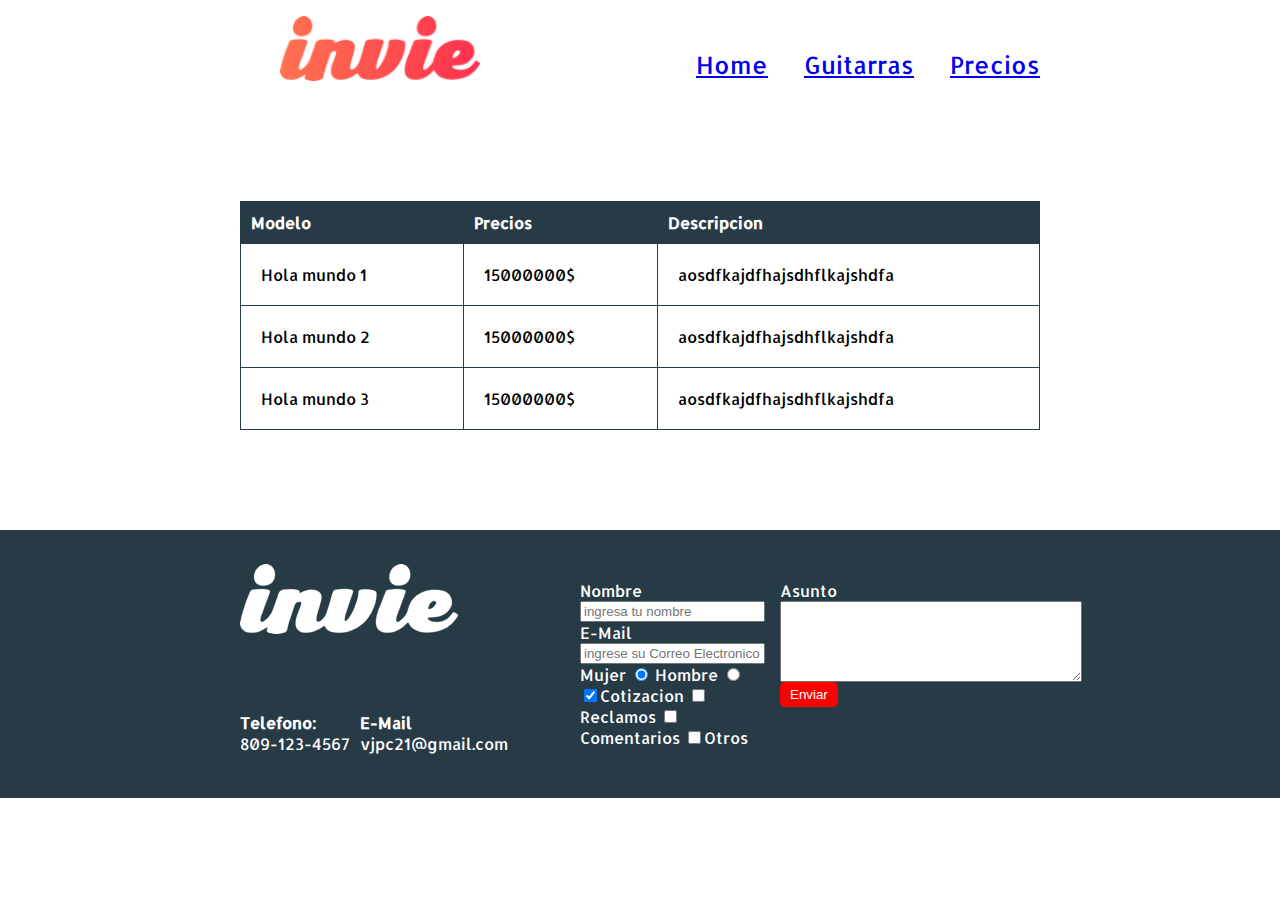
==== precios.html @ 3f0b10c3 "Apartado precios" ====
<!DOCTYPE html>
<html lang="es" dir="ltr">
  <head>
    <meta charset="utf-8">
    <title>Precios de las guitarras Invisibles.</title>
    <link rel="stylesheet" href="Practica_1.css">
    <link href="https://fonts.googleapis.com/css?family=Allerta|Montserrat" rel="stylesheet">

  </head>
  <body>

    <header id="header" class="header contenedor">
      <figure class="logotipo">
        <img src="Img/invie.png" alt="Imaginarias Logo" width="200" />
      </figure>
      <nav class="menu" class="menu">
        <ul>
          <li>
            <a href="index.html">Home</a>
          </li>
          <li>
            <a href="index.html#guitarras">Guitarras</a>
          </li>
          <li>
            <a href="precios.html">Precios</a>
          </li>
        </ul>
      </nav>
    </header>

<section class="tablas">
<div class="contenedor">
  <table>
    <thead>
      <tr>
        <th>Modelo</th>
        <th>Precios</th>
        <th>Descripcion</th>
      </tr>
    </thead>
    <tbody>
      <tr>
        <td>Hola mundo 1</td>
        <td>15000000$</td>
        <td>aosdfkajdfhajsdhflkajshdfa</td>
      </tr>
      <tr>
        <td>Hola mundo 2</td>
        <td>15000000$</td>
        <td>aosdfkajdfhajsdhflkajshdfa</td>
      </tr>
      <tr>
        <td>Hola mundo 3</td>
        <td>15000000$</td>
        <td>aosdfkajdfhajsdhflkajshdfa</td>
      </tr>
    </tbody>
  </table>
  </div>
</section>

    <footer class="footer">
        <div class="contenedor">
        <div class="contacto">
            <img src="Img/invie-white.png" alt="logotipo Blanco"/>
            <a href="tel:"><strong>Telefono:</strong><span>809-123-4567</span></a>
            <a href="mailto"><strong>E-Mail</strong><span>vjpc21@gmail.com</span></a>
        </div>
        <form class="formulario" action="index.html" method="post">
          <div class="col-A">
          <label for="txtNombre">Nombre</label>
          <input type="text" required name="txtNombre" id="txtNombre" placeholder="ingresa tu nombre"/>
          <label for="txtEmail">E-Mail</label>
          <input type="email" required name="txtEmail" id="txtEmail" placeholder="ingrese su Correo Electronico" value="">
          <div class="rdSexo">
            <label for="rdMujer">Mujer</label>
            <input type="radio" id="rdMujer" checked  name="rdSexo" value="mujer">
            <label for="rdHombre">Hombre</label>
            <input type="radio" id="rdHombre"  name="rdSexo" value="hombre">
          </div>
          <div class="Intereses">
            <label for="txtCotizacion">
              <input type="checkbox" checked name="txtIntereses" id="txtCotizacion" value="cotizacion"/>Cotizacion
            </label>
            <label for="txtReclamos">
              <input type="checkbox" name="txtIntereses" id="txtReclamos" value="reclamos"/>Reclamos
            </label>
            <label for="txtComentarios">
              <input type="checkbox" name="txtIntereses" id="txtComentarios" value="comentarios"/>Comentarios
            </label>
            <label for="txtOtros">
              <input type="checkbox" name="txtIntereses" id="txtOtros" value="otros"/>Otros
            </label>
          </div>
          </div>
          <div class="col-B">
          <label for="txtA_Asunto">Asunto</label>
            <textarea name="txtA_Asunto" rows="5" cols="35"></textarea>
            <input type="submit" name="txtSudmit" class="button" value="Enviar"/>
          </div>
        </form>
        </div>

    </footer>
  </body>
</html>
---- Practica_1.css ----
header
{
  position: relative;
}
.button
{
  background: red;
  color: white;
  border: none;
  border-radius: 5px;
  padding: 5px 10px 5px 10px;
}
body
{
    margin:0;
    font-family: 'Allerta', sans-serif;
}
.title-A
{
  font-size: 70px;
  margin-bottom: 0;
  margin-top: 70px;
}
.title-b
{
  font-size: 50px;
  font-family: 'Montserrat', sans-serif;


}
.parrafo-A{
  font-size: 24px;
  font-family: 'Montserrat', sans-serif;
  margin-top: 10;
}
.guitarras
{
  color: #254d74;

}
.guitarras h2
{
  font-size: 35px;
}
.portada
{
  background-image: url("Img/background.png");

  color: white;
  padding: 20px;

}
.menu
{
  font-size: 24px;
  display: inline-block;
  position: absolute;
  right: 0;
  top:25px;
}
.menu li
{
  display: inline-block;
  margin-left: 30px;
}
.logotipo
{
  display: inline-block;
}
.btnConoceMas
{
  margin-bottom: 70px;
}
.title-c
{
  margin-bottom: 10px;

}
.guitarra-1 ol {
  margin-top: 10px;
}
.guitarra-2 ol {
  margin-top: 10px;
}
.contenedor
{
  width: 800px;
  margin: auto;
}
.guitarra-1 img
{
  float: right;
  position: relative;
  top: -167px;
}

.guitarra-2 img
{
  float:left;
  position: relative;
  top: 57px;
}
.guitarra-1
{
  padding: 52px;
  margin: 10px;
  /*overflow:hidden;*/
  border: 1px solid #254d74;
  border-radius: 10px;

}
.guitarra-2
{ padding: 10px;
  margin: 10px;
  /*overflow: hidden;*/
  border: 1px solid #254d74;
  border-radius: 10px;
}
.contenedoguitarraB
{margin-left: 390px;}

.test{}
.footer
{
    background-color: #273b47;
}
.contacto
{
  display: flex;
  width: 300px;
  flex-wrap: wrap;
  align-items: center;
}
.contacto img
{
  display: block;
}
.contacto strong
{
  display: block;
}
.contacto a
{
  color: white;
  text-decoration: none;
  margin: 10px 10px 10px 0;
}

.formulario{
  color: white;
}
.footer .contenedor
{
  display: flex;
  justify-content: space-between;
}
.formulario
{
  display: flex;
  width: 450px;
  padding: 50px 10px;
}

.col-A, .col-B
{
  display: flex;
  flex-direction: column;
}

.col-A
{
  margin-right: 15px;
}
.col-B
{
  align-items: flex-start;
}
table
{
  width: 100%;

}
th
{
  background: #273b47;
  color: white;
  padding: 10px;
  text-align: left;
}
td
{
  padding: 20px;
}
table,th,td
{
  border: 1px solid #273b47;
  border-collapse: collapse;
}
.tablas
{
  margin: 100px;
}
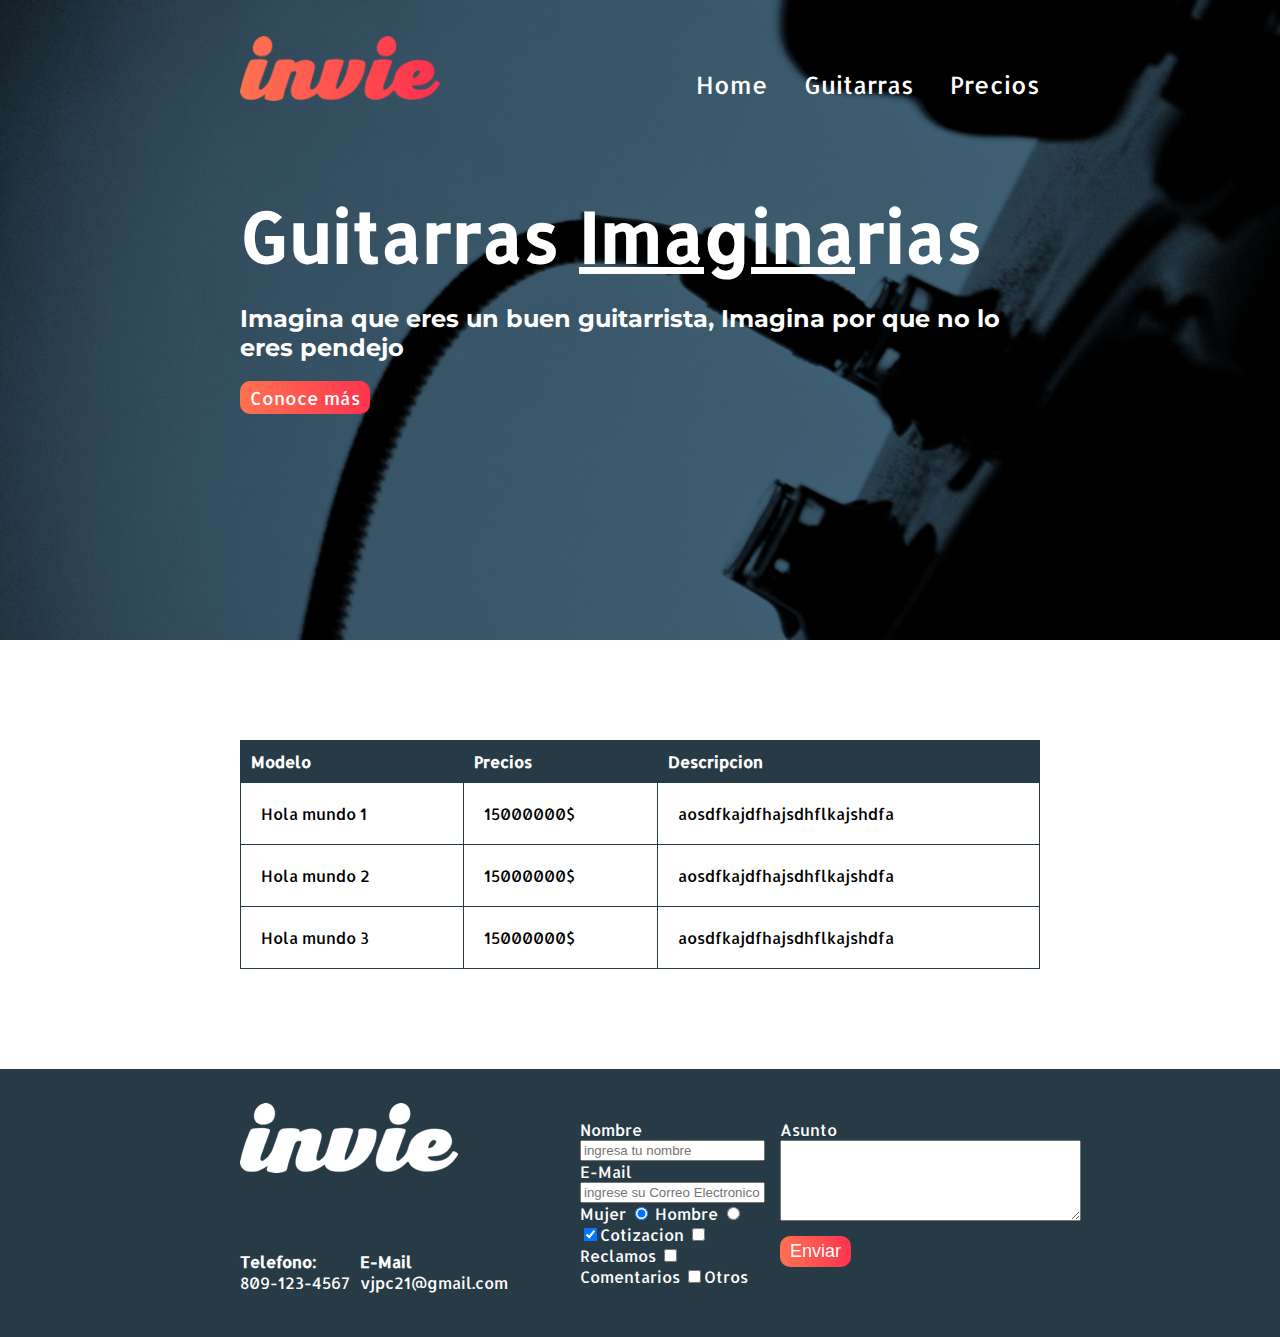
==== commit b666de98: "Ultimas Modificaciones de la Practica" ====
--- a/precios.html
+++ b/precios.html
@@ -9,25 +9,32 @@
   </head>
   <body>
 
-    <header id="header" class="header contenedor">
-      <figure class="logotipo">
-        <img src="Img/invie.png" alt="Imaginarias Logo" width="200" />
-      </figure>
-      <nav class="menu" class="menu">
-        <ul>
-          <li>
-            <a href="index.html">Home</a>
-          </li>
-          <li>
-            <a href="index.html#guitarras">Guitarras</a>
-          </li>
-          <li>
-            <a href="precios.html">Precios</a>
-          </li>
-        </ul>
-      </nav>
-    </header>
+        <section id="portada" class="portada">
+          <header id="header" class="header contenedor">
+            <figure class="logotipo">
+              <img src="Img/invie.png" alt="Imaginarias Logo" width="200" />
+            </figure>
+            <nav class="menu" class="menu">
+              <ul>
+                <li>
+                  <a href="index.html">Home</a>
+                </li>
+                <li>
+                  <a href="index.html#guitarras">Guitarras</a>
+                </li>
+                <li>
+                  <a href="precios.html">Precios</a>
+                </li>
+              </ul>
+            </nav>
+          </header>
+          <div class="contenedor">
 
+          <h1 class="title-A">Guitarras <span>Imagina</span>rias</h1>
+          <h3 class="parrafo-A">Imagina que eres un buen guitarrista, Imagina por que no lo eres pendejo</h3>
+          <a href="index.html#guitarras" type="button" name="button" class="button">Conoce más</a>
+          </div>
+        </section>
 <section class="tablas">
 <div class="contenedor">
   <table>
--- a/Practica_1.css
+++ b/Practica_1.css
@@ -7,13 +7,22 @@
   background: red;
   color: white;
   border: none;
-  border-radius: 5px;
+  border-radius: 10px;
   padding: 5px 10px 5px 10px;
+  font-size: 18px;
+  background: linear-gradient(to left, #fe344e,#ff7250);
+  cursor: pointer;
+  text-decoration: none;
 }
 body
 {
     margin:0;
     font-family: 'Allerta', sans-serif;
+}
+.contenedor
+{
+  width: 800px;
+  margin: auto;
 }
 .title-A
 {
@@ -36,6 +45,7 @@
 .guitarras
 {
   color: #254d74;
+  margin-bottom: 70px;
 
 }
 .guitarras h2
@@ -44,10 +54,12 @@
 }
 .portada
 {
+
   background-image: url("Img/background.png");
-
+  background-size: cover;
   color: white;
   padding: 20px;
+  height: 600px;
 
 }
 .menu
@@ -63,9 +75,15 @@
   display: inline-block;
   margin-left: 30px;
 }
+.menu a
+{
+  color: white;
+  text-decoration: none;
+}
 .logotipo
 {
   display: inline-block;
+  margin-left: 0;
 }
 .btnConoceMas
 {
@@ -75,18 +93,19 @@
 {
   margin-bottom: 10px;
 
+}
+.title-A span
+{
+  text-decoration: underline;
 }
 .guitarra-1 ol {
   margin-top: 10px;
+
 }
 .guitarra-2 ol {
   margin-top: 10px;
 }
-.contenedor
-{
-  width: 800px;
-  margin: auto;
-}
+
 .guitarra-1 img
 {
   float: right;
@@ -98,7 +117,7 @@
 {
   float:left;
   position: relative;
-  top: 57px;
+
 }
 .guitarra-1
 {
@@ -107,6 +126,7 @@
   /*overflow:hidden;*/
   border: 1px solid #254d74;
   border-radius: 10px;
+  margin-bottom: 30px;
 
 }
 .guitarra-2
@@ -115,11 +135,17 @@
   /*overflow: hidden;*/
   border: 1px solid #254d74;
   border-radius: 10px;
+  height: 190px;
 }
 .contenedoguitarraB
-{margin-left: 390px;}
-
-.test{}
+{
+
+  margin-left: 390px;
+  position: relative;
+  bottom: 100px;
+}
+
+
 .footer
 {
     background-color: #273b47;
@@ -175,6 +201,10 @@
 {
   align-items: flex-start;
 }
+.col-B .button
+{
+  margin-top: 15px;
+}
 table
 {
   width: 100%;
@@ -200,3 +230,12 @@
 {
   margin: 100px;
 }
+input, textarea
+{
+  outline: 0;
+
+}
+input:focus, textarea:focus{
+
+  background: lightblue;
+}
